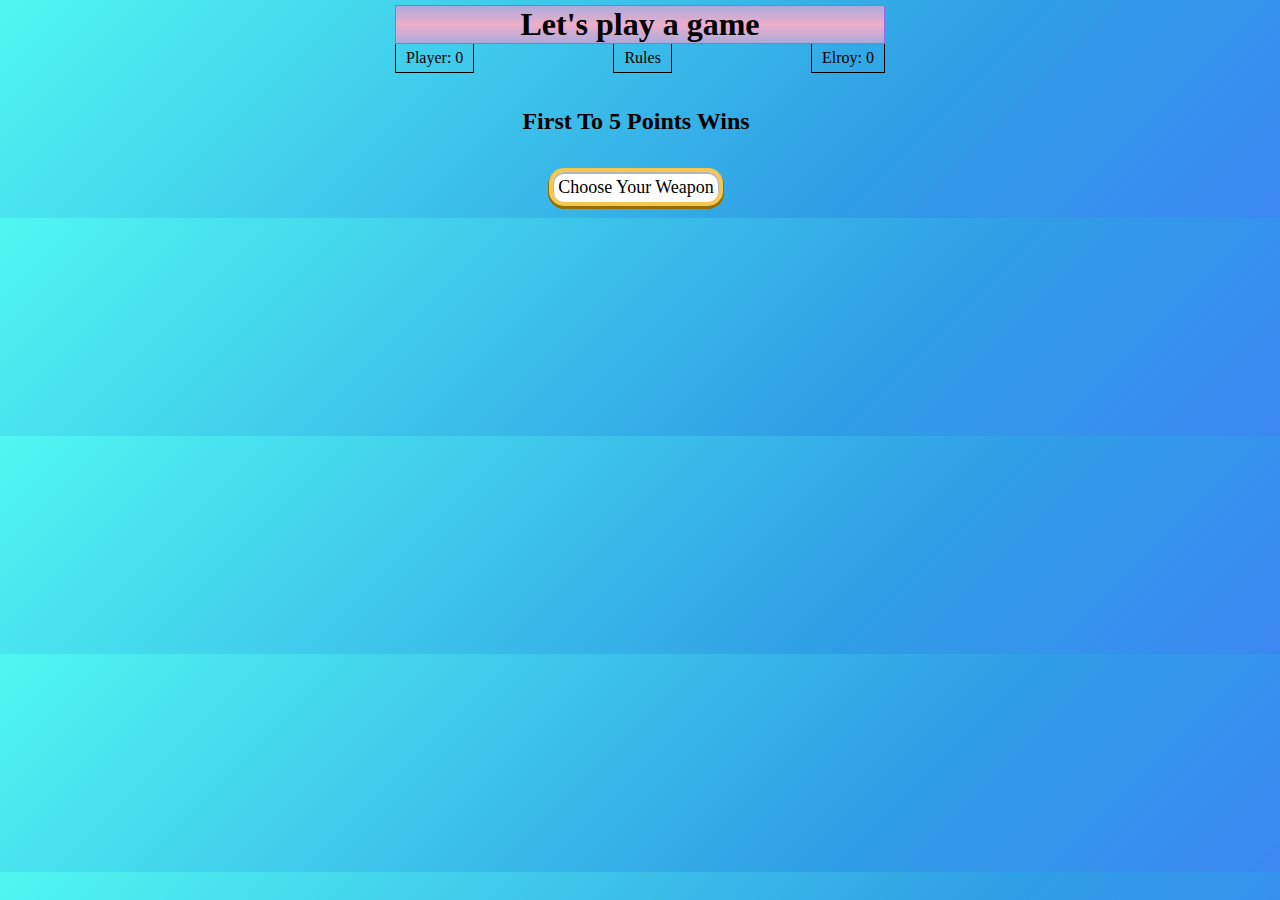
==== index.html @ a3c13e72 "Updated file structure" ====
<!DOCTYPE html>
<html lang="en">

<head>
    <meta charset="UTF-8">
    <meta http-equiv="X-UA-Compatible" content="IE=edge">
    <meta name="viewport" content="width=device-width, initial-scale=1.0">
    <link rel="stylesheet" href="normalise.css">
    <link rel="stylesheet" href="styles.css">
    <title>Rock Paper Scissors</title>
</head>

<!--
Player = user
Elroy = computer player

rock svg = https://zerowastesonoma.gov/uploads/icons/rock.svg
paper svg = https://cdnjs.cloudflare.com/ajax/libs/ionicons/4.0.0-6/svg/ios-paper-plane-outline.svg


gradient builder: https://cssgradient.io/
-->

<body>
    <header class="title-container">
        <h1 class="title">Let's play a game
        </h1>
        <div class="score-container">
            <div class="score-box player-score-box">Player:
                <span class="player-score">0</span>
            </div>
            <div class="score-box rules-box">Rules</div>
            <div class="score-box elroy-score-box">Elroy:
                <span class="elroy-score">0</span>
            </div>
        </div>
    </header>
    <div class="game-container">
        <h2>First To 5 Points Wins</h2>
        <div class="game-board play-board">
            <div class="wrapper">
                <div class="container">
                    <div>
                        <input type="radio" id="rock" class="game-icon rock-icon" name="players-choice" value="rock">
                        <label for="rock" class="rock-label">
                            <img src="images\rock.png" class="rock-image game-icon shadow">
                        </label>
                    </div>
                    <div class="icon-text">Rock</div>
                </div>
                <div class="container">
                    <div>
                        <input type="radio" id="paper" class="game-icon paper-icon" name="players-choice" value="paper">
                        <label for="paper" class="paper-label">
                            <img src="images\paper-plane-outline.png" class="paper-image game-icon shadow">
                        </label>
                    </div>
                    <div class="icon-text">Paper</div>
                </div>
                <div class="container ">
                    <div>
                        <input type="radio" id="scissors" class="game-icon scissors-icon" name="players-choice"
                            value="scissors">
                        <label for="scissors" class="scissors-label">
                            <img src="images\cut-scissor.png" class="scissors-image game-icon shadow">
                        </label>
                        <div class="icon-text">Scissors</div>
                    </div>
                </div>
            </div>
        </div>
        <div class="game-board results-board">
            <div class="game-board-tokens">
                <div class="game-icon-container rock-token">
                    <div class="rock-image game-icon">
                        <img src="images\rock.png">
                    </div>
                    <div class="game-icon-text">Rock</div>
                </div>
                <div class="game-icon-container outcome-text-token">
                    <div class="outcome-text">Beats</div>
                </div>
                <div class="game-icon-container scissors-token">
                    <div class="scissors-image game-icon shadow">
                        <img src="images\cut-scissor.png">

                    </div>
                    <div class="game-icon-text">Scissors</div>
                </div>
            </div>
        </div>
        <h2 class="result-text">You Win</h2>
        <button class="play-button">Choose Your Weapon</button>

    </div>
    <container class="game-outcome-container">

    </container>
</body>

</html>
---- normalise.css ----
/*! normalize.css v8.0.1 | MIT License | github.com/necolas/normalize.css */

/* Document
   ========================================================================== */

/**
 * 1. Correct the line height in all browsers.
 * 2. Prevent adjustments of font size after orientation changes in iOS.
 */

html {
    line-height: 1.15;
    /* 1 */
    -webkit-text-size-adjust: 100%;
    /* 2 */
}

/* Sections
     ========================================================================== */

/**
   * Remove the margin in all browsers.
   */

body {
    margin: 0;
}

/**
   * Render the `main` element consistently in IE.
   */

main {
    display: block;
}

/**
   * Correct the font size and margin on `h1` elements within `section` and
   * `article` contexts in Chrome, Firefox, and Safari.
   */

h1 {
    font-size: 2em;
    margin: 0.67em 0;
}

/* Grouping content
     ========================================================================== */

/**
   * 1. Add the correct box sizing in Firefox.
   * 2. Show the overflow in Edge and IE.
   */

hr {
    box-sizing: content-box;
    /* 1 */
    height: 0;
    /* 1 */
    overflow: visible;
    /* 2 */
}

/**
   * 1. Correct the inheritance and scaling of font size in all browsers.
   * 2. Correct the odd `em` font sizing in all browsers.
   */

pre {
    font-family: monospace, monospace;
    /* 1 */
    font-size: 1em;
    /* 2 */
}

/* Text-level semantics
     ========================================================================== */

/**
   * Remove the gray background on active links in IE 10.
   */

a {
    background-color: transparent;
}

/**
   * 1. Remove the bottom border in Chrome 57-
   * 2. Add the correct text decoration in Chrome, Edge, IE, Opera, and Safari.
   */

abbr[title] {
    border-bottom: none;
    /* 1 */
    text-decoration: underline;
    /* 2 */
    text-decoration: underline dotted;
    /* 2 */
}

/**
   * Add the correct font weight in Chrome, Edge, and Safari.
   */

b,
strong {
    font-weight: bolder;
}

/**
   * 1. Correct the inheritance and scaling of font size in all browsers.
   * 2. Correct the odd `em` font sizing in all browsers.
   */

code,
kbd,
samp {
    font-family: monospace, monospace;
    /* 1 */
    font-size: 1em;
    /* 2 */
}

/**
   * Add the correct font size in all browsers.
   */

small {
    font-size: 80%;
}

/**
   * Prevent `sub` and `sup` elements from affecting the line height in
   * all browsers.
   */

sub,
sup {
    font-size: 75%;
    line-height: 0;
    position: relative;
    vertical-align: baseline;
}

sub {
    bottom: -0.25em;
}

sup {
    top: -0.5em;
}

/* Embedded content
     ========================================================================== */

/**
   * Remove the border on images inside links in IE 10.
   */

img {
    border-style: none;
}

/* Forms
     ========================================================================== */

/**
   * 1. Change the font styles in all browsers.
   * 2. Remove the margin in Firefox and Safari.
   */

button,
input,
optgroup,
select,
textarea {
    font-family: inherit;
    /* 1 */
    font-size: 100%;
    /* 1 */
    line-height: 1.15;
    /* 1 */
    margin: 0;
    /* 2 */
}

/**
   * Show the overflow in IE.
   * 1. Show the overflow in Edge.
   */

button,
input {
    /* 1 */
    overflow: visible;
}

/**
   * Remove the inheritance of text transform in Edge, Firefox, and IE.
   * 1. Remove the inheritance of text transform in Firefox.
   */

button,
select {
    /* 1 */
    text-transform: none;
}

/**
   * Correct the inability to style clickable types in iOS and Safari.
   */

button,
[type="button"],
[type="reset"],
[type="submit"] {
    -webkit-appearance: button;
}

/**
   * Remove the inner border and padding in Firefox.
   */

button::-moz-focus-inner,
[type="button"]::-moz-focus-inner,
[type="reset"]::-moz-focus-inner,
[type="submit"]::-moz-focus-inner {
    border-style: none;
    padding: 0;
}

/**
   * Restore the focus styles unset by the previous rule.
   */

button:-moz-focusring,
[type="button"]:-moz-focusring,
[type="reset"]:-moz-focusring,
[type="submit"]:-moz-focusring {
    outline: 1px dotted ButtonText;
}

/**
   * Correct the padding in Firefox.
   */

fieldset {
    padding: 0.35em 0.75em 0.625em;
}

/**
   * 1. Correct the text wrapping in Edge and IE.
   * 2. Correct the color inheritance from `fieldset` elements in IE.
   * 3. Remove the padding so developers are not caught out when they zero out
   *    `fieldset` elements in all browsers.
   */

legend {
    box-sizing: border-box;
    /* 1 */
    color: inherit;
    /* 2 */
    display: table;
    /* 1 */
    max-width: 100%;
    /* 1 */
    padding: 0;
    /* 3 */
    white-space: normal;
    /* 1 */
}

/**
   * Add the correct vertical alignment in Chrome, Firefox, and Opera.
   */

progress {
    vertical-align: baseline;
}

/**
   * Remove the default vertical scrollbar in IE 10+.
   */

textarea {
    overflow: auto;
}

/**
   * 1. Add the correct box sizing in IE 10.
   * 2. Remove the padding in IE 10.
   */

[type="checkbox"],
[type="radio"] {
    box-sizing: border-box;
    /* 1 */
    padding: 0;
    /* 2 */
}

/**
   * Correct the cursor style of increment and decrement buttons in Chrome.
   */

[type="number"]::-webkit-inner-spin-button,
[type="number"]::-webkit-outer-spin-button {
    height: auto;
}

/**
   * 1. Correct the odd appearance in Chrome and Safari.
   * 2. Correct the outline style in Safari.
   */

[type="search"] {
    -webkit-appearance: textfield;
    /* 1 */
    outline-offset: -2px;
    /* 2 */
}

/**
   * Remove the inner padding in Chrome and Safari on macOS.
   */

[type="search"]::-webkit-search-decoration {
    -webkit-appearance: none;
}

/**
   * 1. Correct the inability to style clickable types in iOS and Safari.
   * 2. Change font properties to `inherit` in Safari.
   */

::-webkit-file-upload-button {
    -webkit-appearance: button;
    /* 1 */
    font: inherit;
    /* 2 */
}

/* Interactive
     ========================================================================== */

/*
   * Add the correct display in Edge, IE 10+, and Firefox.
   */

details {
    display: block;
}

/*
   * Add the correct display in all browsers.
   */

summary {
    display: list-item;
}

/* Misc
     ========================================================================== */

/**
   * Add the correct display in IE 10+.
   */

template {
    display: none;
}

/**
   * Add the correct display in IE 10.
   */

[hidden] {
    display: none;
}
---- styles.css ----
body {
    width: auto;
    height: 100%;
    background-size: cover;
    background-repeat: no-repeat;
    background: rgb(80, 247, 241);
    background-image: linear-gradient(135deg,
            rgba(80, 247, 241, 1) 0%,
            rgba(47, 158, 229, 1) 69%,
            rgba(49, 81, 244, 0.6671043417366946) 100%);

}

.title {
    text-align: center;
    border: 1px solid #9d67ee;
    margin: 5px;
    margin-bottom: 0;
    background: rgb(171, 170, 219);
    background: linear-gradient(0deg, rgba(171, 170, 219, 1) 0%, rgba(238, 174, 202, 1) 50%, rgba(171, 170, 219, 1) 100%);
}

.title-container {
    margin-right: 8px;
}


.score-container {
    display: flex;
    align-items: center;
    justify-content: space-between;
}

.score-box {
    border: 1px solid black;
    padding: 5px 10px;
    margin: 5px;
    margin-top: 0;
    border-top: 0;
}

.game-container {
    margin-top: 10px;
    margin-right: 8px;
    display: flex;
    flex-direction: column;
    align-items: center;

}

.game-board {
    width: 100%;
    display: flex;
    flex-direction: row;
    align-items: center;
}


.game-icon {
    height: 50px;
    width: 50px;
    padding: 5px;
    border-radius: 50%;
    margin: 10px;
    display: flex;
    align-items: center;
    justify-content: flex-end;
}

.rock-image {
    border: solid 10px #5671f5;
    background-color: #fff;
    padding: 5px;
    box-shadow: inset 0 2px 0 2px rgb(181, 180, 185), 0 3px 0 2px rgb(22, 5, 148);
}

.paper-image {
    border: solid 10px #ab56f5;
    background-color: #fff;
    padding: 5px;
    box-shadow: inset 0 2px 0 2px rgb(181, 180, 185), 0 3px 0 2px rgb(103, 5, 148);
}

.scissors-image {
    border: solid 10px #4ff6b3;
    background-color: #fff;
    padding: 5px;
    box-shadow: inset 0 2px 0 2px rgb(181, 180, 185), 0 3px 0 2px rgb(5, 148, 122);
}



.game-icon img {
    margin: auto;
    display: block;
    width: 80%;
}

.paper-image img {
    padding-right: 8px;
}

.game-icon-text,
.outcome-text {
    margin-right: 20px;
    font-size: x-large;
    font-weight: 800;
}

.outcome-text {
    width: 100%;
    text-align: center;
}


.game-icon-container {
    min-width: 200px;
    border: 1px #000 solid;
    margin: 2px 5px;
    display: flex;
    align-items: center;
    justify-content: space-between;
}

.game-board-tokens {
    width: 100%;
    display: flex;
    flex-direction: column;
}

.play-button {
    margin: 12px;
    padding: 5px;
    font-size: large;
    border-radius: 15px;
    border: solid 4px #f6c74f;
    background-color: #fff;
    box-shadow: inset 0 1px 0 1px rgb(181, 180, 185), 0 2px 0 1px rgb(148, 110, 5);
}

.results-board,
.result-text {
    display: none;
}

.outcome-text-token {
    border: 0;
}



@media (min-width: 700px) {

    .title-container {
        width: 500px;
        margin: auto;

    }

    body {
        width: 100vw;
    }

    .play-board,
    .results-board {
        flex-direction: row;
        width: 500px;
        height: 500px;
        background-image: url("images/plain-triangle.png");
        background-position: center;
        background-repeat: no-repeat;
        background-size: contain;
        position: relative;
    }

    .play-board {
        display: none;
    }

    .rock-token {
        position: absolute;
        top: 5px;
        left: 150px;
    }

    .paper-token {
        position: absolute;
        bottom: 5px;
        left: -40px;
    }

    .paper-image img {
        padding-right: 20px;
    }

    .scissors-token {
        position: absolute;
        bottom: 5px;
        right: -40px;
    }

    .game-icon-container {
        border: 0;
        min-width: 0;
        height: 150px;
    }

    .game-icon {
        width: 150px;
        height: 150px;
    }

    .game-icon-text {
        display: none;
    }
}
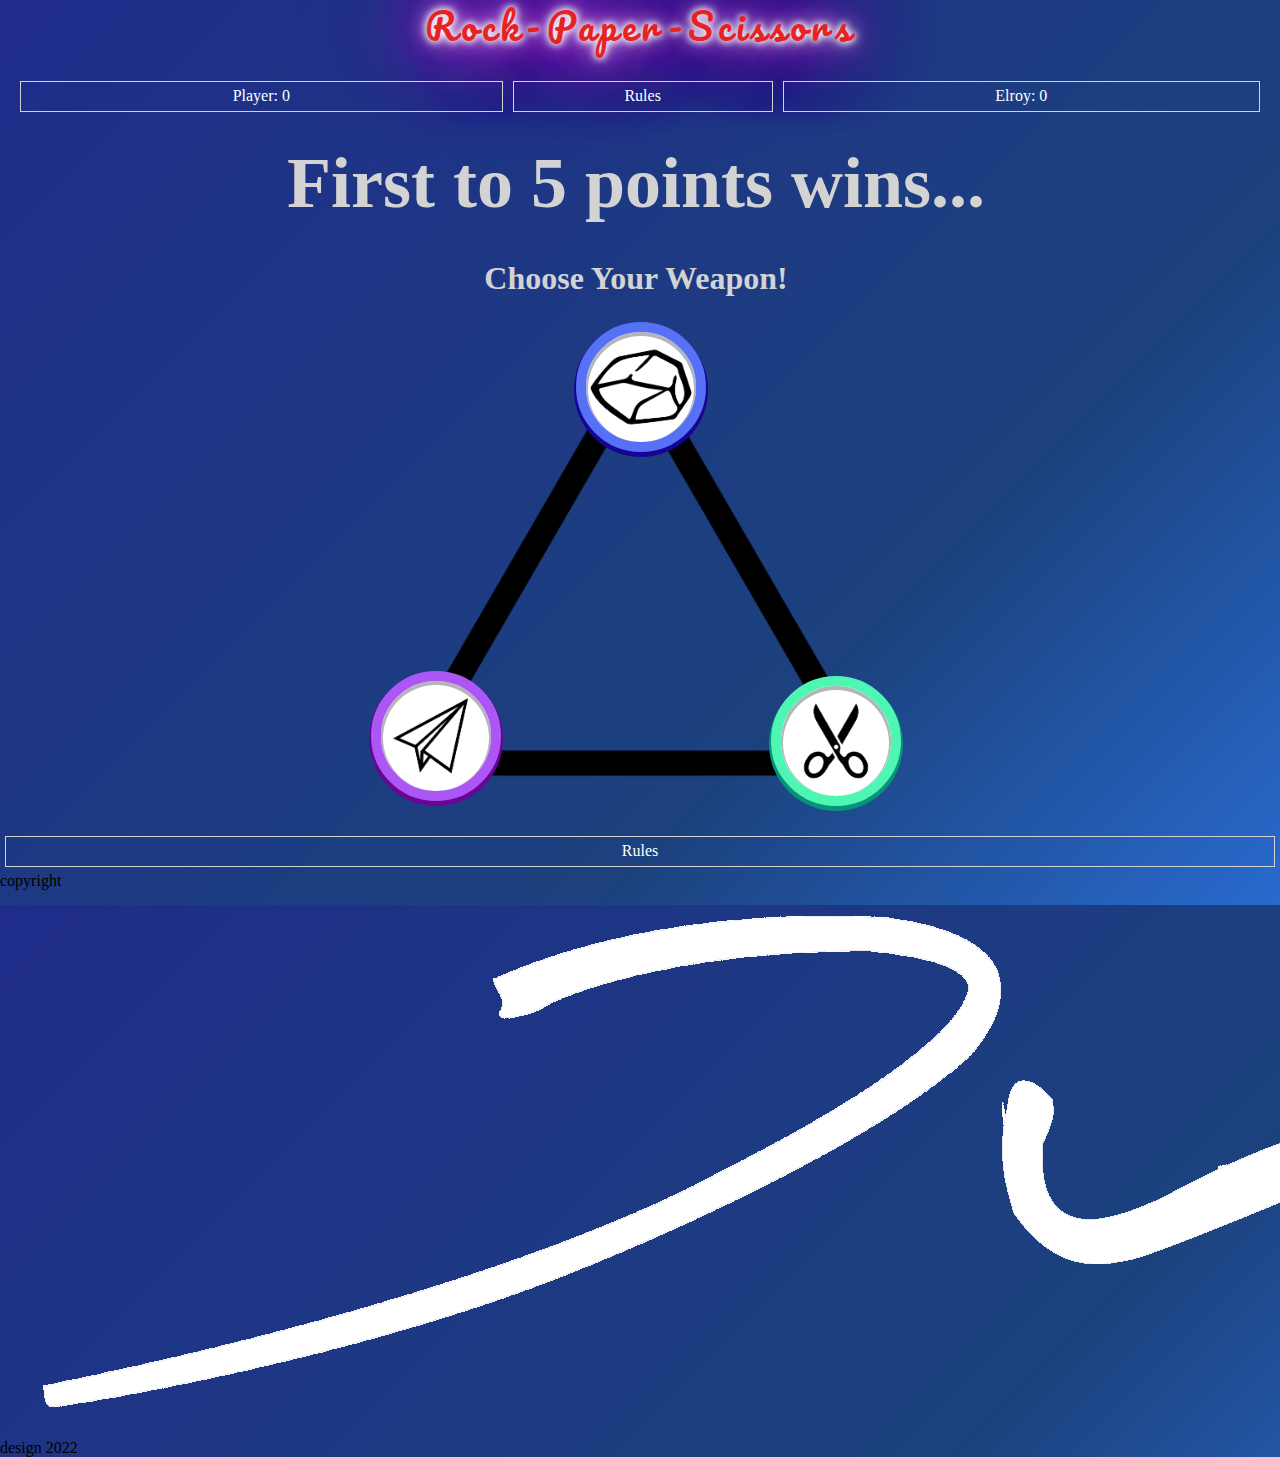
==== commit 4bb273fa: "added box backdrop" ====
--- a/index.html
+++ b/index.html
@@ -7,6 +7,23 @@
     <meta name="viewport" content="width=device-width, initial-scale=1.0">
     <link rel="stylesheet" href="normalise.css">
     <link rel="stylesheet" href="styles.css">
+    <link rel="preconnect" href="https://fonts.googleapis.com">
+    <link rel="preconnect" href="https://fonts.gstatic.com" crossorigin>
+    <link
+        href="https://fonts.googleapis.com/css2?family=Caveat:wght@400;500;600;700&family=Dancing+Script:wght@700&family=Edu+SA+Beginner:wght@600&family=Exo+2:wght@400;500;600;700;800&family=Sansita+Swashed:wght@500;600;700;800&display=swap"
+        rel="stylesheet">
+    <style>
+        @font-face {
+            font-family: "pacifico";
+            src: url('Fonts/Pacifico-Regular.ttf');
+        }
+
+        @font-face {
+            font-family: "clip";
+            src: url('Fonts/Clip.ttf');
+        }
+
+    </style>
     <title>Rock Paper Scissors</title>
 </head>
 
@@ -23,79 +40,59 @@
 
 <body>
     <header class="title-container">
-        <h1 class="title">Let's play a game
+        <h1 class="title neon-text">Rock-Paper-Scissors
         </h1>
         <div class="score-container">
             <div class="score-box player-score-box">Player:
                 <span class="player-score">0</span>
             </div>
-            <div class="score-box rules-box">Rules</div>
+            <div class="score-box rules-box rules-box-top">Rules</div>
             <div class="score-box elroy-score-box">Elroy:
                 <span class="elroy-score">0</span>
             </div>
         </div>
     </header>
     <div class="game-container">
-        <h2>First To 5 Points Wins</h2>
-        <div class="game-board play-board">
-            <div class="wrapper">
-                <div class="container">
-                    <div>
-                        <input type="radio" id="rock" class="game-icon rock-icon" name="players-choice" value="rock">
-                        <label for="rock" class="rock-label">
-                            <img src="images\rock.png" class="rock-image game-icon shadow">
-                        </label>
-                    </div>
-                    <div class="icon-text">Rock</div>
-                </div>
-                <div class="container">
-                    <div>
-                        <input type="radio" id="paper" class="game-icon paper-icon" name="players-choice" value="paper">
-                        <label for="paper" class="paper-label">
-                            <img src="images\paper-plane-outline.png" class="paper-image game-icon shadow">
-                        </label>
-                    </div>
-                    <div class="icon-text">Paper</div>
-                </div>
-                <div class="container ">
-                    <div>
-                        <input type="radio" id="scissors" class="game-icon scissors-icon" name="players-choice"
-                            value="scissors">
-                        <label for="scissors" class="scissors-label">
-                            <img src="images\cut-scissor.png" class="scissors-image game-icon shadow">
-                        </label>
-                        <div class="icon-text">Scissors</div>
-                    </div>
-                </div>
+        <h2>First to 5 points wins...</h2>
+        <container class="game-play-container">
+            <div class="play-text">Choose Your Weapon!</div>
+            <div class="play-token-container">
+                <div class="game-token game-play-token game-play-token-rock rock-token" id="rock"></div>
+                <div class="game-token game-play-token game-play-token-paper paper-token" id="paper"></div>
+                <div class="game-token game-play-token game-play-token-scissors scissors-token" id="scissors"></div>
             </div>
-        </div>
-        <div class="game-board results-board">
-            <div class="game-board-tokens">
-                <div class="game-icon-container rock-token">
-                    <div class="rock-image game-icon">
-                        <img src="images\rock.png">
-                    </div>
-                    <div class="game-icon-text">Rock</div>
-                </div>
-                <div class="game-icon-container outcome-text-token">
-                    <div class="outcome-text">Beats</div>
-                </div>
-                <div class="game-icon-container scissors-token">
-                    <div class="scissors-image game-icon shadow">
-                        <img src="images\cut-scissor.png">
-
-                    </div>
-                    <div class="game-icon-text">Scissors</div>
-                </div>
-            </div>
-        </div>
-        <h2 class="result-text">You Win</h2>
-        <button class="play-button">Choose Your Weapon</button>
+    </div>
+    </container>
 
     </div>
     <container class="game-outcome-container">
-
+        <div class="result-text"></div>
+        <div class="result-token-container">
+            <div class="player-choice-container choice-container">
+                <div class="player-choice-text">You picked <span class="players-selection-text"></span></div>
+                <!-- <div class="player-choice-icon"> -->
+                <div class="game-token player-choice-token" id="player"></div>
+                <!-- </div> -->
+            </div>
+            <div class="elroy-choice-container choice-container">
+                <div class="elroy-choice-text">Elroy picked <span class="elroys-selection-text"></span></div>
+                <!-- <div class="elroy-choice-icon"> -->
+                <div class="game-token elroy-choice-token" id="elroy"></div>
+                <!-- </div> -->
+            </div>
+        </div>
+        <button class="result-button">Next Round</button>
+        </div>
     </container>
+    <div class="score-box rules-box rules-box-top">Rules</div>
+    <footer>
+        <div class="copyright">copyright <span>
+                <img class="logo" src="images/DW-Logo.png" alt="DW-Logo">
+            </span>
+            design 2022
+        </div>
+    </footer>
 </body>
+<script src="app.js"></script>
 
 </html>
--- a/styles.css
+++ b/styles.css
@@ -1,42 +1,101 @@
+/* font-family: 'Caveat', cursive;
+font-family: 'Dancing Script', cursive;
+font-family: 'Edu SA Beginner', cursive;
+font-family: 'Exo 2', sans-serif;
+font-family: 'Sansita Swashed', cursive; */
+
+
 body {
     width: auto;
-    height: 100%;
+    height: 100vh;
     background-size: cover;
     background-repeat: no-repeat;
-    background: rgb(80, 247, 241);
+    background: rgb(80, 225, 247);
+    /* background-image: linear-gradient(135deg,
+            rgb(31, 138, 135) 0%,
+            rgb(19, 91, 136) 69%,
+            rgba(20, 47, 186, 0.667) 100%); */
     background-image: linear-gradient(135deg,
-            rgba(80, 247, 241, 1) 0%,
-            rgba(47, 158, 229, 1) 69%,
-            rgba(49, 81, 244, 0.6671043417366946) 100%);
-
+            rgb(31, 44, 138) 0%,
+            rgb(28, 66, 126) 69%,
+            rgba(20, 47, 186, 0.667) 100%);
 }
 
 .title {
     text-align: center;
-    border: 1px solid #9d67ee;
+    /* border: 2px solid #68676a; */
     margin: 5px;
+    color: white;
     margin-bottom: 0;
-    background: rgb(171, 170, 219);
-    background: linear-gradient(0deg, rgba(171, 170, 219, 1) 0%, rgba(238, 174, 202, 1) 50%, rgba(171, 170, 219, 1) 100%);
-}
-
-.title-container {
-    margin-right: 8px;
+}
+
+h1 {
+    font-family: "pacifico";
+    font-size: 36px;
+    font-weight: 10;
+    letter-spacing: 5px;
+}
+
+h2 {
+    color: lightgrey;
+}
+
+
+.neon-text {
+    color: rgb(229, 35, 35);
+    text-shadow:
+        0 0 7px #fff,
+        0 0 10px #fff,
+        0 0 21px #fff,
+        0 0 42px rgb(255, 0, 234),
+        0 0 82px rgb(255, 0, 234),
+        0 0 92px rgb(255, 0, 234),
+        0 0 102px rgb(255, 0, 234),
+        0 0 151px rgb(255, 0, 234);
 }
 
 
 .score-container {
     display: flex;
-    align-items: center;
+    flex-direction: row;
+    align-items: stretch;
     justify-content: space-between;
-}
+    margin-top: 25px;
+
+}
+
 
 .score-box {
-    border: 1px solid black;
+    color: white;
+    /* border: 1px solid #68676a; */
     padding: 5px 10px;
     margin: 5px;
     margin-top: 0;
     border-top: 0;
+    flex-grow: 1;
+    text-align: center;
+}
+
+.player-score-box,
+.elroy-score-box {
+    flex-grow: 2;
+
+}
+
+.score-box {
+    border: 1px solid lightgrey;
+}
+
+.player-score-box {
+    margin-left: 20px;
+}
+
+.elroy-score-box {
+    margin-right: 20px;
+}
+
+.rules-box {
+    display: none;
 }
 
 .game-container {
@@ -45,172 +104,289 @@
     display: flex;
     flex-direction: column;
     align-items: center;
-
-}
-
-.game-board {
-    width: 100%;
+}
+
+h2 {
+    font-size: 38px;
+    margin: 15px;
+}
+
+.game-play-container {
+    border: 2px solid lightgrey;
+    padding: 10px;
+    position: relative;
+    display: flex;
+    flex-direction: column;
+    justify-content: center;
+    align-content: center;
+    padding: 25px;
+}
+
+
+.play-token-container {
+
+    padding: 10px;
+    margin: 5px;
+    display: flex;
+    flex-direction: column;
+    align-content: center;
+    justify-content: space-around;
+    align-items: center;
+}
+
+
+
+
+.choice-container {
+    display: flex;
+    height: 150px;
+    flex-direction: column;
+    align-items: center;
+    justify-content: space-between;
+}
+
+.result-container {
+    display: flex;
+    height: 210px;
+    flex-direction: column;
+    align-items: center;
+    justify-content: space-between;
+}
+
+.game-token {
+    height: 75px;
+    width: 75px;
+    color: rgb(107, 29, 29);
+    box-shadow: 0 0 25px rgba(17, 1, 68, 0.08);
+    border-radius: 50%;
+    position: relative;
+    cursor: pointer;
     display: flex;
     flex-direction: row;
-    align-items: center;
-}
-
-
-.game-icon {
-    height: 50px;
-    width: 50px;
-    padding: 5px;
-    border-radius: 50%;
-    margin: 10px;
-    display: flex;
-    align-items: center;
-    justify-content: flex-end;
-}
-
-.rock-image {
+    justify-content: space-between;
+    align-items: center;
+}
+
+.game-play-token-paper {
+    margin: 20px;
+}
+
+
+.rock-token {
     border: solid 10px #5671f5;
     background-color: #fff;
+    background-image: url("images/rock.png");
+    background-position: center;
+    background-repeat: no-repeat;
+    background-size: cover;
     padding: 5px;
     box-shadow: inset 0 2px 0 2px rgb(181, 180, 185), 0 3px 0 2px rgb(22, 5, 148);
 }
 
-.paper-image {
+.paper-token {
     border: solid 10px #ab56f5;
     background-color: #fff;
+    background-image: url("images/paper.png");
+    background-position: center;
+    background-repeat: no-repeat;
+    background-size: cover;
     padding: 5px;
     box-shadow: inset 0 2px 0 2px rgb(181, 180, 185), 0 3px 0 2px rgb(103, 5, 148);
 }
 
-.scissors-image {
+.scissors-token {
     border: solid 10px #4ff6b3;
     background-color: #fff;
+    background-image: url("images/scissors.png");
+    background-position: center;
+    background-repeat: no-repeat;
+    background-size: cover;
     padding: 5px;
     box-shadow: inset 0 2px 0 2px rgb(181, 180, 185), 0 3px 0 2px rgb(5, 148, 122);
 }
 
 
-
-.game-icon img {
-    margin: auto;
-    display: block;
-    width: 80%;
-}
-
-.paper-image img {
-    padding-right: 8px;
-}
-
-.game-icon-text,
-.outcome-text {
-    margin-right: 20px;
-    font-size: x-large;
+.game-outcome-container {
+    border: 2px solid lightgrey;
+    padding: 10px;
+    margin: 50px 5px;
+    display: none;
+    flex-direction: column;
+    align-content: center;
+    justify-content: space-around;
+    align-items: center;
+    background: #060c21;
+    position: relative;
+}
+
+
+.game-outcome-container::before {
+    content: "";
+    position: absolute;
+    top: -2px;
+    bottom: -2px;
+    left: -2px;
+    right: -2px;
+    background: #ffffff;
+    z-index: -1;
+}
+
+
+.game-outcome-container::after {
+    content: "";
+    position: absolute;
+    top: -2px;
+    bottom: -2px;
+    left: -2px;
+    right: -2px;
+    background: #ffffff;
+    z-index: -1;
+    filter: blur(40px);
+}
+
+.game-outcome-container::before,
+.game-outcome-container::after {
+    background: linear-gradient(235deg, #ff00f2, #be152f, #07d400);
+}
+
+
+.result-token-container {
+    display: flex;
+    margin: 15px;
+    width: 100%;
+    flex-direction: row;
+    justify-content: space-around;
+    align-items: center;
+}
+
+
+.result-text,
+.play-text {
+    font-size: 32px;
     font-weight: 800;
-}
-
-.outcome-text {
-    width: 100%;
-    text-align: center;
-}
-
-
-.game-icon-container {
-    min-width: 200px;
-    border: 1px #000 solid;
-    margin: 2px 5px;
-    display: flex;
-    align-items: center;
-    justify-content: space-between;
-}
-
-.game-board-tokens {
-    width: 100%;
-    display: flex;
-    flex-direction: column;
-}
-
-.play-button {
-    margin: 12px;
-    padding: 5px;
-    font-size: large;
-    border-radius: 15px;
-    border: solid 4px #f6c74f;
-    background-color: #fff;
-    box-shadow: inset 0 1px 0 1px rgb(181, 180, 185), 0 2px 0 1px rgb(148, 110, 5);
-}
-
-.results-board,
-.result-text {
-    display: none;
-}
-
-.outcome-text-token {
-    border: 0;
-}
-
-
-
-@media (min-width: 700px) {
-
-    .title-container {
-        width: 500px;
-        margin: auto;
-
-    }
-
-    body {
-        width: 100vw;
-    }
-
-    .play-board,
-    .results-board {
-        flex-direction: row;
-        width: 500px;
+    color: lightgrey;
+}
+
+.player-choice-text,
+.elroy-choice-text {
+    color: lightgrey;
+}
+
+@media (max-width: 400px) {
+    h2 {
+        font-size: 32px;
+    }
+
+    .play-text {
+        font-size: 28px;
+    }
+}
+
+@media (min-width: 768px) {
+
+    h2 {
+        font-size: 72px;
+    }
+
+    .rules-box {
+        display: block;
+    }
+
+    .score-container {
+        margin-top: 35px;
+    }
+
+    .game-play-container {
+        border: 0;
+        padding: 0;
+    }
+
+    .play-text {
+        text-align: center;
+        margin: 20px 0;
+    }
+
+    .play-token-container {
+        position: relative;
+        background-image: url("images/plain-triangle.png");
+        background-size: cover;
+        width: 600px;
         height: 500px;
-        background-image: url("images/plain-triangle.png");
         background-position: center;
         background-repeat: no-repeat;
-        background-size: contain;
-        position: relative;
-    }
-
-    .play-board {
-        display: none;
-    }
-
-    .rock-token {
+        background-size: 500px;
+        padding: 5px;
+    }
+
+    .game-play-token {
         position: absolute;
-        top: 5px;
-        left: 150px;
-    }
-
-    .paper-token {
-        position: absolute;
-        bottom: 5px;
-        left: -40px;
-    }
-
-    .paper-image img {
-        padding-right: 20px;
-    }
-
-    .scissors-token {
-        position: absolute;
-        bottom: 5px;
-        right: -40px;
-    }
-
-    .game-icon-container {
-        border: 0;
-        min-width: 0;
-        height: 150px;
-    }
-
-    .game-icon {
-        width: 150px;
-        height: 150px;
-    }
-
-    .game-icon-text {
-        display: none;
-    }
+        width: 100px;
+        height: 100px;
+    }
+
+    .game-play-token-rock {
+        top: 1px;
+        left: 50%;
+        transform: translateX(-60px);
+    }
+
+    .game-play-token-paper {
+        left: 20px;
+        bottom: 10px;
+    }
+
+    .game-play-token-scissors {
+        right: 40px;
+        bottom: 25px;
+    }
+
+    .game-outcome-container {
+        max-width: 650px;
+        margin: 50px auto;
+    }
+
+}
+
+.hide {
+    display: none;
+}
+
+.show-flex {
+    display: flex;
+}
+
+.result-button {
+    -webkit-touch-callout: none;
+    -webkit-user-select: none;
+    -khtml-user-select: none;
+    -moz-user-select: none;
+    -ms-user-select: none;
+    user-select: none;
+    -webkit-tap-highlight-color: transparent;
+}
+
+button {
+    width: 150px;
+    height: 50px;
+    cursor: pointer;
+    font-size: 20px;
+    font-weight: bold;
+    margin-bottom: 5px;
+    color: white;
+    background: black;
+    border: 2px solid lightgrey;
+    box-shadow: 5px 5px 0 rgb(255, 0, 234),
+        -5px -5px 0 rgb(255, 0, 234),
+        -5px 5px 0 rgb(255, 0, 234),
+        5px -5px 0 rgb(255, 0, 234);
+    transition: 500ms ease-in-out;
+}
+
+button:hover {
+    border: 2px solid rgb(255, 0, 234);
+    box-shadow: 20px 5px 0 rgb(255, 0, 234), -20px -5px 0 rgb(255, 0, 234);
+}
+
+button:focus {
+    outline: none;
 }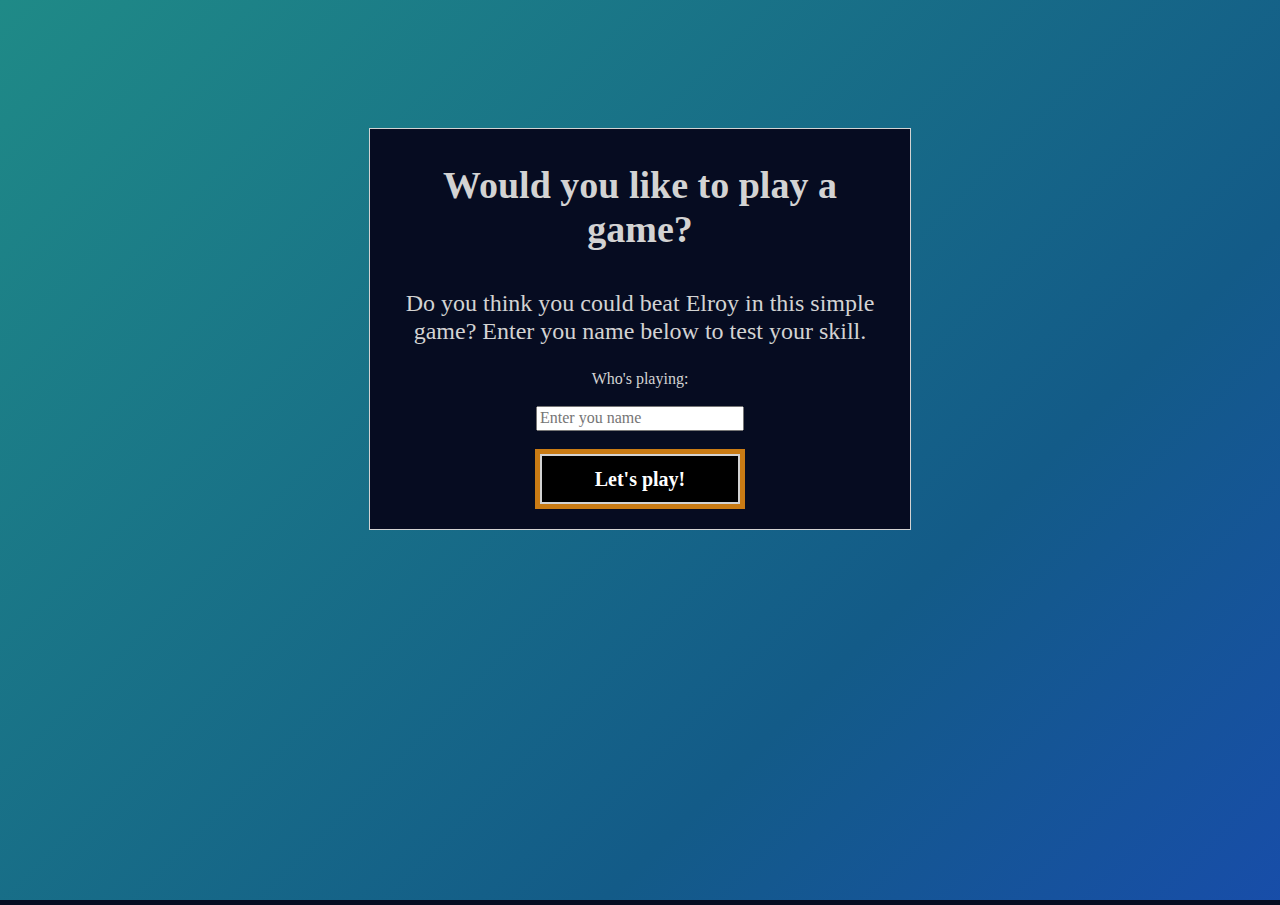
==== commit 48458fb6: "added a name input form, rules modal and some styling changes" ====
--- a/index.html
+++ b/index.html
@@ -43,7 +43,8 @@
         <h1 class="title neon-text">Rock-Paper-Scissors
         </h1>
         <div class="score-container">
-            <div class="score-box player-score-box">Player:
+            <div class="score-box player-score-box">
+                <span class="player-name"> Player</span>:
                 <span class="player-score">0</span>
             </div>
             <div class="score-box rules-box rules-box-top">Rules</div>
@@ -52,8 +53,10 @@
             </div>
         </div>
     </header>
+
+
     <div class="game-container">
-        <h2>First to 5 points wins...</h2>
+        <!-- <h2>First to 5 points wins...</h2> -->
         <container class="game-play-container">
             <div class="play-text">Choose Your Weapon!</div>
             <div class="play-token-container">
@@ -81,15 +84,52 @@
                 <!-- </div> -->
             </div>
         </div>
-        <button class="result-button">Next Round</button>
+        <div class="button-container">
+            <button class="button result-button">Next Round</button>
+            <button class="button change-player-name-button">New Player</button>
         </div>
     </container>
-    <div class="score-box rules-box rules-box-top">Rules</div>
+    <div class="score-box rules-box rules-box-bottom">Rules</div>
+
+
+    <div class="form-background">
+        <div class="form-container">
+            <h2 class="form-heading">Would you like to play a game?</h2>
+            <p class="intro-text"> Do you think you could beat Elroy in this simple game?
+                Enter you name below to test your skill.
+            </p>
+            <form class="name-form">
+                <label for="player-name">Who's playing:</label><br>
+                <span class="name-error">Please enter a valid name:</span>
+                <input type="text" id="fname" name="player-name" placeholder="Enter you name"><br>
+                <input type="submit" class="submit button letsPlayButton" value="Let's play!">
+            </form>
+        </div>
+    </div>
+
+    <div class="rules">
+        <div class="rules-content">
+            <span class="close">&times;</span>
+            <h3>Rock Paper Scissors Rules</h3>
+            <p>To beat against Elroy, you will need to earn five points before he manages to. The outcome of each round
+                is determines by 3 simple rules:
+            <ul>
+                <li>Rock wins against Scissors</li>
+                <li>Scissors wins against Paper</li>
+                <li>Paper wins against Rock</li>
+            </ul>
+            Good luck and have fun!
+            </p>
+        </div>
+    </div>
+
+
+
     <footer>
-        <div class="copyright">copyright <span>
+        <div class="copyright"> &#169 <span>
                 <img class="logo" src="images/DW-Logo.png" alt="DW-Logo">
             </span>
-            design 2022
+            Design 2022
         </div>
     </footer>
 </body>
--- a/styles.css
+++ b/styles.css
@@ -7,23 +7,15 @@
 
 body {
     width: auto;
-    height: 100vh;
+    min-height: 100vh;
     background-size: cover;
     background-repeat: no-repeat;
-    background: rgb(80, 225, 247);
-    /* background-image: linear-gradient(135deg,
-            rgb(31, 138, 135) 0%,
-            rgb(19, 91, 136) 69%,
-            rgba(20, 47, 186, 0.667) 100%); */
-    background-image: linear-gradient(135deg,
-            rgb(31, 44, 138) 0%,
-            rgb(28, 66, 126) 69%,
-            rgba(20, 47, 186, 0.667) 100%);
+    background: #060c21;
+    overflow-y: hidden;
 }
 
 .title {
     text-align: center;
-    /* border: 2px solid #68676a; */
     margin: 5px;
     color: white;
     margin-bottom: 0;
@@ -42,16 +34,16 @@
 
 
 .neon-text {
-    color: rgb(229, 35, 35);
+    color: rgb(240, 155, 44);
     text-shadow:
         0 0 7px #fff,
         0 0 10px #fff,
         0 0 21px #fff,
-        0 0 42px rgb(255, 0, 234),
-        0 0 82px rgb(255, 0, 234),
-        0 0 92px rgb(255, 0, 234),
-        0 0 102px rgb(255, 0, 234),
-        0 0 151px rgb(255, 0, 234);
+        0 0 42px rgb(240, 155, 44),
+        0 0 82px rgb(240, 155, 44),
+        0 0 92px rgb(240, 155, 44),
+        0 0 100px rgb(240, 155, 44),
+        0 0 150px rgb(240, 155, 44);
 }
 
 
@@ -67,7 +59,6 @@
 
 .score-box {
     color: white;
-    /* border: 1px solid #68676a; */
     padding: 5px 10px;
     margin: 5px;
     margin-top: 0;
@@ -79,7 +70,6 @@
 .player-score-box,
 .elroy-score-box {
     flex-grow: 2;
-
 }
 
 .score-box {
@@ -124,7 +114,6 @@
 
 
 .play-token-container {
-
     padding: 10px;
     margin: 5px;
     display: flex;
@@ -172,14 +161,19 @@
 }
 
 
+.rock-token,
+.paper-token,
+.scissors-token {
+    background-position: center;
+    background-repeat: no-repeat;
+    background-size: cover;
+    padding: 5px;
+}
+
 .rock-token {
     border: solid 10px #5671f5;
     background-color: #fff;
     background-image: url("images/rock.png");
-    background-position: center;
-    background-repeat: no-repeat;
-    background-size: cover;
-    padding: 5px;
     box-shadow: inset 0 2px 0 2px rgb(181, 180, 185), 0 3px 0 2px rgb(22, 5, 148);
 }
 
@@ -187,10 +181,6 @@
     border: solid 10px #ab56f5;
     background-color: #fff;
     background-image: url("images/paper.png");
-    background-position: center;
-    background-repeat: no-repeat;
-    background-size: cover;
-    padding: 5px;
     box-shadow: inset 0 2px 0 2px rgb(181, 180, 185), 0 3px 0 2px rgb(103, 5, 148);
 }
 
@@ -198,10 +188,6 @@
     border: solid 10px #4ff6b3;
     background-color: #fff;
     background-image: url("images/scissors.png");
-    background-position: center;
-    background-repeat: no-repeat;
-    background-size: cover;
-    padding: 5px;
     box-shadow: inset 0 2px 0 2px rgb(181, 180, 185), 0 3px 0 2px rgb(5, 148, 122);
 }
 
@@ -246,7 +232,7 @@
 
 .game-outcome-container::before,
 .game-outcome-container::after {
-    background: linear-gradient(235deg, #ff00f2, #be152f, #07d400);
+    background: linear-gradient(235deg, #ff00f2, #d42323, #07d400);
 }
 
 
@@ -272,6 +258,174 @@
     color: lightgrey;
 }
 
+.rules-box-bottom {
+    display: block;
+    width: 100px;
+    margin-top: 30px;
+    margin-left: auto;
+    margin-right: auto;
+}
+
+.rules-box-bottom,
+.rules-box-top {
+    cursor: pointer;
+}
+
+footer {
+    height: 15px;
+    border-top: 1px solid lightgrey;
+    color: lightgrey;
+    text-align: center;
+    position: absolute;
+    bottom: 0;
+    width: 100%;
+    padding: 5px 0;
+    margin-bottom: 5px;
+
+}
+
+.logo {
+    height: 10px;
+}
+
+.rules,
+.form-background {
+    display: none;
+    position: fixed;
+    color: lightgray;
+    z-index: 1000;
+    left: 0;
+    top: 0;
+    width: 100%;
+    height: 100%;
+    background-color: rgb(0, 0, 0);
+    background-color: rgba(0, 0, 0, 0.7);
+}
+
+.form-background {
+    display: block;
+    background: rgb(31, 138, 135);
+    background-image: linear-gradient(135deg,
+            rgb(31, 138, 135) 0%,
+            rgb(19, 91, 136) 69%,
+            rgba(20, 47, 186, 0.667) 100%);
+}
+
+.rules-show {
+    display: block;
+}
+
+.rules-content,
+.form-container {
+    background-color: #060c21;
+    margin: 20% auto;
+    padding: 20px;
+    border: 1px solid lightgray;
+    width: 70%;
+    max-width: 500px;
+}
+
+.form-container {
+    display: flex;
+    flex-direction: column;
+    align-items: center;
+    text-align: center;
+}
+
+.name-form {
+    display: flex;
+    flex-direction: column;
+    align-items: center;
+}
+
+.form-heading {
+    font-size: 38px;
+}
+
+.intro-text {
+    font-size: 24px;
+}
+
+.name-error {
+    display: none;
+    color: red;
+    margin: 5px 0;
+}
+
+
+.close {
+    color: lightgray;
+    float: right;
+    font-size: 28px;
+    font-weight: bold;
+    width: 32px;
+    text-align: center;
+}
+
+.close:hover,
+.close:focus {
+    color: #060c21;
+    background-color: lightgray;
+    text-decoration: none;
+    cursor: pointer;
+}
+
+.change-player-name-button {
+    display: none;
+}
+
+
+
+.button-container {
+    display: flex;
+    flex-direction: column;
+    align-content: center;
+    justify-content: center;
+    align-items: center;
+    margin-top: 15px;
+    padding: 5px;
+}
+
+
+
+.result-button {
+    -webkit-touch-callout: none;
+    -webkit-user-select: none;
+    -khtml-user-select: none;
+    -moz-user-select: none;
+    -ms-user-select: none;
+    user-select: none;
+    -webkit-tap-highlight-color: transparent;
+}
+
+.button {
+    width: 200px;
+    height: 50px;
+    cursor: pointer;
+    font-size: 20px;
+    font-weight: bold;
+    margin: 10px 0;
+    color: white;
+    background: black;
+    border: 2px solid lightgrey;
+    box-shadow: 5px 5px 0 rgb(201, 123, 20),
+        -5px -5px 0 rgb(201, 123, 20),
+        -5px 5px 0 rgb(201, 123, 20),
+        5px -5px 0 rgb(201, 123, 20);
+    transition: 500ms ease-in-out;
+}
+
+.button:hover {
+    border: 2px solid rgb(201, 123, 20);
+    box-shadow: 20px 5px 0 rgb(201, 123, 20), -20px -5px 0 rgb(201, 123, 20);
+}
+
+.button:focus {
+    outline: none;
+}
+
+
+
 @media (max-width: 400px) {
     h2 {
         font-size: 32px;
@@ -280,9 +434,57 @@
     .play-text {
         font-size: 28px;
     }
-}
+
+    .intro-text {
+        font-size: 20px;
+    }
+}
+
+@media (max-width: 560px) {
+
+    .intro-text {
+        font-size: 20px;
+    }
+
+
+}
+
+@media (min-width: 576px) {
+
+    .button-container {
+        flex-direction: row;
+        align-content: center;
+        justify-content: center;
+        align-items: center;
+        margin-top: 15px;
+        padding: 5px;
+    }
+
+    .button {
+        width: 200px;
+        height: 50px;
+        cursor: pointer;
+        font-size: 20px;
+        font-weight: bold;
+        margin: 5px 25px;
+    }
+
+    h1 {
+        font-size: 50px;
+    }
+
+}
+
 
 @media (min-width: 768px) {
+
+    .form-container {
+        margin: 10% auto;
+    }
+
+    h1 {
+        font-size: 70px;
+    }
 
     h2 {
         font-size: 72px;
@@ -345,7 +547,31 @@
         margin: 50px auto;
     }
 
-}
+    .rules-box-bottom {
+        display: none;
+    }
+
+}
+
+
+
+
+
+
+
+
+
+
+
+
+
+
+
+
+
+
+
+
 
 .hide {
     display: none;
@@ -355,38 +581,6 @@
     display: flex;
 }
 
-.result-button {
-    -webkit-touch-callout: none;
-    -webkit-user-select: none;
-    -khtml-user-select: none;
-    -moz-user-select: none;
-    -ms-user-select: none;
-    user-select: none;
-    -webkit-tap-highlight-color: transparent;
-}
-
-button {
-    width: 150px;
-    height: 50px;
-    cursor: pointer;
-    font-size: 20px;
-    font-weight: bold;
-    margin-bottom: 5px;
-    color: white;
-    background: black;
-    border: 2px solid lightgrey;
-    box-shadow: 5px 5px 0 rgb(255, 0, 234),
-        -5px -5px 0 rgb(255, 0, 234),
-        -5px 5px 0 rgb(255, 0, 234),
-        5px -5px 0 rgb(255, 0, 234);
-    transition: 500ms ease-in-out;
-}
-
-button:hover {
-    border: 2px solid rgb(255, 0, 234);
-    box-shadow: 20px 5px 0 rgb(255, 0, 234), -20px -5px 0 rgb(255, 0, 234);
-}
-
-button:focus {
-    outline: none;
+.show-block {
+    display: block;
 }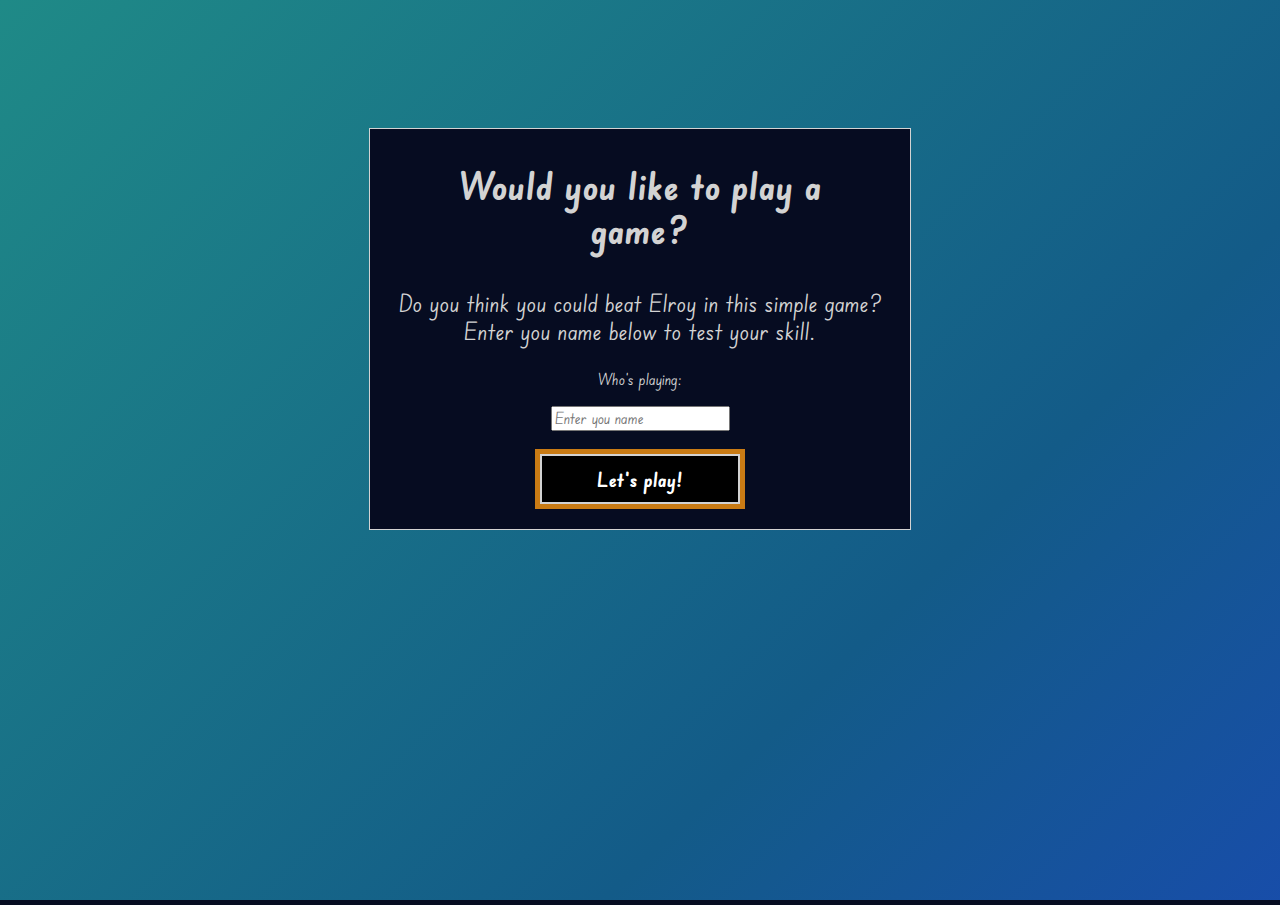
==== commit 1bb47be3: "font sizing and spacing fixed" ====
--- a/index.html
+++ b/index.html
@@ -9,18 +9,15 @@
     <link rel="stylesheet" href="styles.css">
     <link rel="preconnect" href="https://fonts.googleapis.com">
     <link rel="preconnect" href="https://fonts.gstatic.com" crossorigin>
-    <link
-        href="https://fonts.googleapis.com/css2?family=Caveat:wght@400;500;600;700&family=Dancing+Script:wght@700&family=Edu+SA+Beginner:wght@600&family=Exo+2:wght@400;500;600;700;800&family=Sansita+Swashed:wght@500;600;700;800&display=swap"
-        rel="stylesheet">
+    <link rel="preconnect" href="https://fonts.googleapis.com">
+    <link rel="preconnect" href="https://fonts.gstatic.com" crossorigin>
+    <link rel="preconnect" href="https://fonts.googleapis.com">
+    <link rel="preconnect" href="https://fonts.gstatic.com" crossorigin>
+    <link href="https://fonts.googleapis.com/css2?family=Edu+SA+Beginner:wght@600&display=swap" rel="stylesheet">
     <style>
         @font-face {
             font-family: "pacifico";
             src: url('Fonts/Pacifico-Regular.ttf');
-        }
-
-        @font-face {
-            font-family: "clip";
-            src: url('Fonts/Clip.ttf');
         }
 
     </style>
--- a/styles.css
+++ b/styles.css
@@ -12,6 +12,7 @@
     background-repeat: no-repeat;
     background: #060c21;
     overflow-y: hidden;
+    font-family: 'Edu SA Beginner', cursive;
 }
 
 .title {
@@ -65,6 +66,7 @@
     border-top: 0;
     flex-grow: 1;
     text-align: center;
+    font-size: 22px;
 }
 
 .player-score-box,
@@ -239,6 +241,7 @@
 .result-token-container {
     display: flex;
     margin: 15px;
+    margin-top: 30px;
     width: 100%;
     flex-direction: row;
     justify-content: space-around;
@@ -249,6 +252,7 @@
 .result-text,
 .play-text {
     font-size: 32px;
+    text-align: center;
     font-weight: 800;
     color: lightgrey;
 }
@@ -256,6 +260,7 @@
 .player-choice-text,
 .elroy-choice-text {
     color: lightgrey;
+    font-size: 20px;
 }
 
 .rules-box-bottom {
@@ -466,7 +471,7 @@
         cursor: pointer;
         font-size: 20px;
         font-weight: bold;
-        margin: 5px 25px;
+        margin: 5px 35px;
     }
 
     h1 {
@@ -551,6 +556,11 @@
         display: none;
     }
 
+    .player-choice-text,
+    .elroy-choice-text {
+        font-size: 24px;
+    }
+
 }
 
 
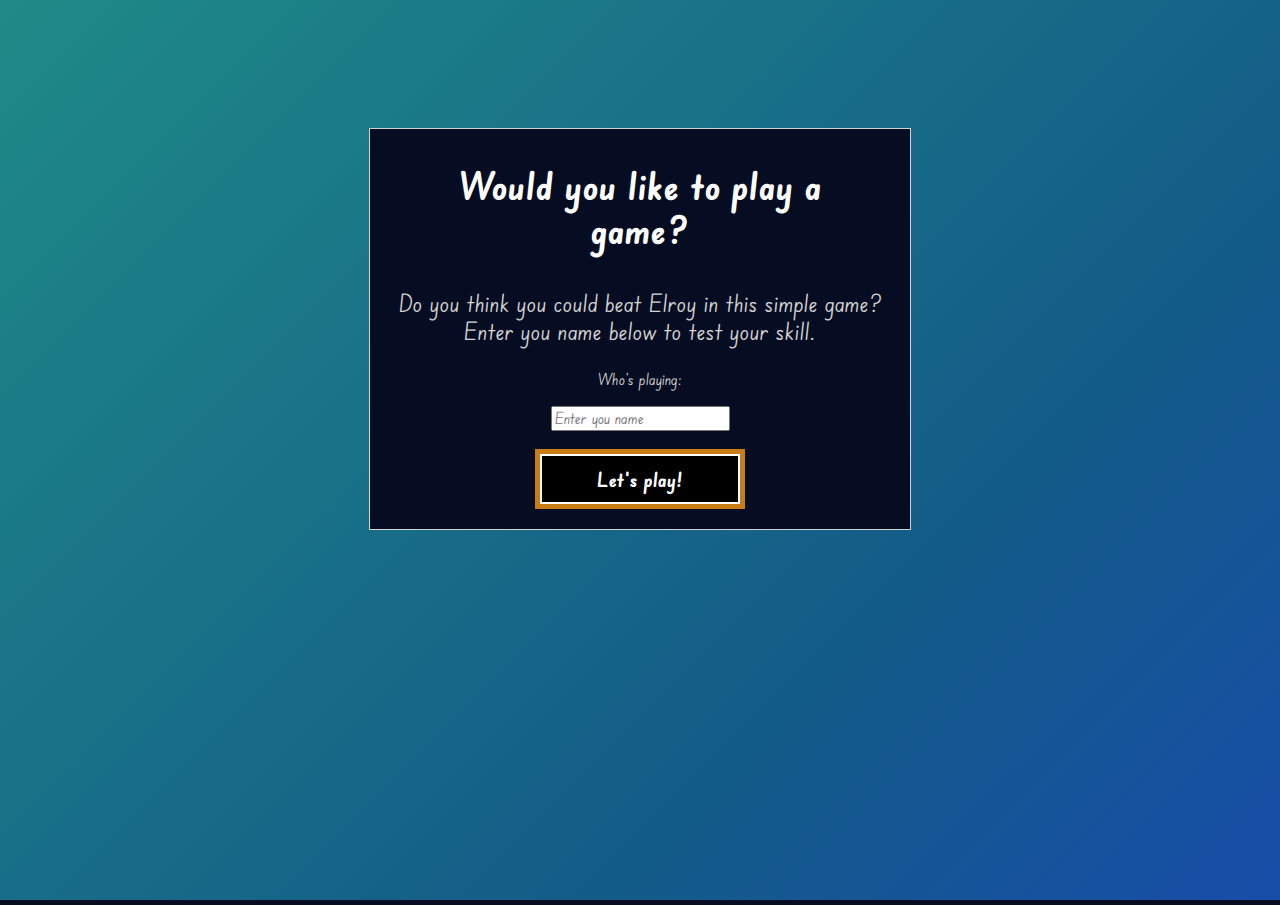
==== commit 0ffa4b07: "Finished styling, spacing and coloring. Added player first letter to upper case" ====
--- a/index.html
+++ b/index.html
@@ -27,12 +27,6 @@
 <!--
 Player = user
 Elroy = computer player
-
-rock svg = https://zerowastesonoma.gov/uploads/icons/rock.svg
-paper svg = https://cdnjs.cloudflare.com/ajax/libs/ionicons/4.0.0-6/svg/ios-paper-plane-outline.svg
-
-
-gradient builder: https://cssgradient.io/
 -->
 
 <body>
@@ -51,9 +45,7 @@
         </div>
     </header>
 
-
     <div class="game-container">
-        <!-- <h2>First to 5 points wins...</h2> -->
         <container class="game-play-container">
             <div class="play-text">Choose Your Weapon!</div>
             <div class="play-token-container">
@@ -63,22 +55,17 @@
             </div>
     </div>
     </container>
-
     </div>
     <container class="game-outcome-container">
         <div class="result-text"></div>
         <div class="result-token-container">
             <div class="player-choice-container choice-container">
                 <div class="player-choice-text">You picked <span class="players-selection-text"></span></div>
-                <!-- <div class="player-choice-icon"> -->
                 <div class="game-token player-choice-token" id="player"></div>
-                <!-- </div> -->
             </div>
             <div class="elroy-choice-container choice-container">
                 <div class="elroy-choice-text">Elroy picked <span class="elroys-selection-text"></span></div>
-                <!-- <div class="elroy-choice-icon"> -->
                 <div class="game-token elroy-choice-token" id="elroy"></div>
-                <!-- </div> -->
             </div>
         </div>
         <div class="button-container">
@@ -87,8 +74,6 @@
         </div>
     </container>
     <div class="score-box rules-box rules-box-bottom">Rules</div>
-
-
     <div class="form-background">
         <div class="form-container">
             <h2 class="form-heading">Would you like to play a game?</h2>
@@ -103,25 +88,24 @@
             </form>
         </div>
     </div>
-
     <div class="rules">
         <div class="rules-content">
             <span class="close">&times;</span>
-            <h3>Rock Paper Scissors Rules</h3>
-            <p>To beat against Elroy, you will need to earn five points before he manages to. The outcome of each round
+            <h3 class="rules-title">Rock Paper Scissors Rules</h3>
+            <p class="rules-text">To beat Elroy, you will need to earn five points before he manages to. The outcome of
+                each round
                 is determines by 3 simple rules:
-            <ul>
+            </p>
+            <ul class="rules-list">
                 <li>Rock wins against Scissors</li>
                 <li>Scissors wins against Paper</li>
                 <li>Paper wins against Rock</li>
             </ul>
-            Good luck and have fun!
+            <p class="rules-text rules-luck">
+                Good luck and have fun!
             </p>
         </div>
     </div>
-
-
-
     <footer>
         <div class="copyright"> &#169 <span>
                 <img class="logo" src="images/DW-Logo.png" alt="DW-Logo">
--- a/styles.css
+++ b/styles.css
@@ -1,10 +1,3 @@
-/* font-family: 'Caveat', cursive;
-font-family: 'Dancing Script', cursive;
-font-family: 'Edu SA Beginner', cursive;
-font-family: 'Exo 2', sans-serif;
-font-family: 'Sansita Swashed', cursive; */
-
-
 body {
     width: auto;
     min-height: 100vh;
@@ -15,12 +8,14 @@
     font-family: 'Edu SA Beginner', cursive;
 }
 
+
 .title {
     text-align: center;
     margin: 5px;
     color: white;
     margin-bottom: 0;
 }
+
 
 h1 {
     font-family: "pacifico";
@@ -29,8 +24,9 @@
     letter-spacing: 5px;
 }
 
+
 h2 {
-    color: lightgrey;
+    color: white;
 }
 
 
@@ -54,7 +50,6 @@
     align-items: stretch;
     justify-content: space-between;
     margin-top: 25px;
-
 }
 
 
@@ -69,26 +64,51 @@
     font-size: 22px;
 }
 
+
 .player-score-box,
 .elroy-score-box {
     flex-grow: 2;
 }
 
+
 .score-box {
-    border: 1px solid lightgrey;
-}
+    border: 1px solid white;
+}
+
 
 .player-score-box {
     margin-left: 20px;
 }
 
+
 .elroy-score-box {
     margin-right: 20px;
 }
 
+
 .rules-box {
     display: none;
 }
+
+
+.rules-title {
+    font-size: 32px;
+    text-align: center;
+    margin: 15px 0;
+}
+
+
+.rules-text,
+.rules-list {
+    font-size: 22px;
+}
+
+
+.rules-luck {
+    text-align: center;
+    margin: 10px 0;
+}
+
 
 .game-container {
     margin-top: 10px;
@@ -98,20 +118,24 @@
     align-items: center;
 }
 
+
 h2 {
     font-size: 38px;
     margin: 15px;
 }
 
+
 .game-play-container {
-    border: 2px solid lightgrey;
+    border: 2px solid white;
     padding: 10px;
     position: relative;
     display: flex;
     flex-direction: column;
     justify-content: center;
     align-content: center;
-    padding: 25px;
+    padding-top: 25px;
+    padding-left: 25px;
+    padding-right: 25px;
 }
 
 
@@ -126,8 +150,6 @@
 }
 
 
-
-
 .choice-container {
     display: flex;
     height: 150px;
@@ -136,6 +158,7 @@
     justify-content: space-between;
 }
 
+
 .result-container {
     display: flex;
     height: 210px;
@@ -143,6 +166,7 @@
     align-items: center;
     justify-content: space-between;
 }
+
 
 .game-token {
     height: 75px;
@@ -158,8 +182,9 @@
     align-items: center;
 }
 
-.game-play-token-paper {
-    margin: 20px;
+
+.game-play-container .game-token {
+    margin: 15px 0;
 }
 
 
@@ -172,6 +197,7 @@
     padding: 5px;
 }
 
+
 .rock-token {
     border: solid 10px #5671f5;
     background-color: #fff;
@@ -179,6 +205,7 @@
     box-shadow: inset 0 2px 0 2px rgb(181, 180, 185), 0 3px 0 2px rgb(22, 5, 148);
 }
 
+
 .paper-token {
     border: solid 10px #ab56f5;
     background-color: #fff;
@@ -186,16 +213,18 @@
     box-shadow: inset 0 2px 0 2px rgb(181, 180, 185), 0 3px 0 2px rgb(103, 5, 148);
 }
 
+
 .scissors-token {
     border: solid 10px #4ff6b3;
     background-color: #fff;
     background-image: url("images/scissors.png");
     box-shadow: inset 0 2px 0 2px rgb(181, 180, 185), 0 3px 0 2px rgb(5, 148, 122);
+
 }
 
 
 .game-outcome-container {
-    border: 2px solid lightgrey;
+    border: 2px solid white;
     padding: 10px;
     margin: 50px 5px;
     display: none;
@@ -232,6 +261,7 @@
     filter: blur(40px);
 }
 
+
 .game-outcome-container::before,
 .game-outcome-container::after {
     background: linear-gradient(235deg, #ff00f2, #d42323, #07d400);
@@ -254,14 +284,16 @@
     font-size: 32px;
     text-align: center;
     font-weight: 800;
-    color: lightgrey;
-}
+    color: white;
+}
+
 
 .player-choice-text,
 .elroy-choice-text {
-    color: lightgrey;
+    color: white;
     font-size: 20px;
 }
+
 
 .rules-box-bottom {
     display: block;
@@ -271,15 +303,17 @@
     margin-right: auto;
 }
 
+
 .rules-box-bottom,
 .rules-box-top {
     cursor: pointer;
 }
 
+
 footer {
     height: 15px;
-    border-top: 1px solid lightgrey;
-    color: lightgrey;
+    border-top: 1px solid white;
+    color: white;
     text-align: center;
     position: absolute;
     bottom: 0;
@@ -289,9 +323,11 @@
 
 }
 
+
 .logo {
     height: 10px;
 }
+
 
 .rules,
 .form-background {
@@ -307,6 +343,7 @@
     background-color: rgba(0, 0, 0, 0.7);
 }
 
+
 .form-background {
     display: block;
     background: rgb(31, 138, 135);
@@ -316,9 +353,11 @@
             rgba(20, 47, 186, 0.667) 100%);
 }
 
+
 .rules-show {
     display: block;
 }
+
 
 .rules-content,
 .form-container {
@@ -330,6 +369,7 @@
     max-width: 500px;
 }
 
+
 .form-container {
     display: flex;
     flex-direction: column;
@@ -337,19 +377,23 @@
     text-align: center;
 }
 
+
 .name-form {
     display: flex;
     flex-direction: column;
     align-items: center;
 }
+
 
 .form-heading {
     font-size: 38px;
 }
 
+
 .intro-text {
     font-size: 24px;
 }
+
 
 .name-error {
     display: none;
@@ -367,6 +411,7 @@
     text-align: center;
 }
 
+
 .close:hover,
 .close:focus {
     color: #060c21;
@@ -375,12 +420,12 @@
     cursor: pointer;
 }
 
+
 .change-player-name-button {
     display: none;
 }
 
 
-
 .button-container {
     display: flex;
     flex-direction: column;
@@ -390,7 +435,6 @@
     margin-top: 15px;
     padding: 5px;
 }
-
 
 
 .result-button {
@@ -402,6 +446,7 @@
     user-select: none;
     -webkit-tap-highlight-color: transparent;
 }
+
 
 .button {
     width: 200px;
@@ -412,7 +457,7 @@
     margin: 10px 0;
     color: white;
     background: black;
-    border: 2px solid lightgrey;
+    border: 2px solid white;
     box-shadow: 5px 5px 0 rgb(201, 123, 20),
         -5px -5px 0 rgb(201, 123, 20),
         -5px 5px 0 rgb(201, 123, 20),
@@ -420,15 +465,16 @@
     transition: 500ms ease-in-out;
 }
 
+
 .button:hover {
     border: 2px solid rgb(201, 123, 20);
     box-shadow: 20px 5px 0 rgb(201, 123, 20), -20px -5px 0 rgb(201, 123, 20);
 }
 
+
 .button:focus {
     outline: none;
 }
-
 
 
 @media (max-width: 400px) {
@@ -445,14 +491,14 @@
     }
 }
 
+
 @media (max-width: 560px) {
 
     .intro-text {
         font-size: 20px;
     }
-
-
-}
+}
+
 
 @media (min-width: 576px) {
 
@@ -465,6 +511,7 @@
         padding: 5px;
     }
 
+
     .button {
         width: 200px;
         height: 50px;
@@ -474,10 +521,10 @@
         margin: 5px 35px;
     }
 
+
     h1 {
         font-size: 50px;
     }
-
 }
 
 
@@ -487,31 +534,38 @@
         margin: 10% auto;
     }
 
+
     h1 {
         font-size: 70px;
     }
 
+
     h2 {
         font-size: 72px;
     }
 
+
     .rules-box {
         display: block;
     }
 
+
     .score-container {
         margin-top: 35px;
     }
+
 
     .game-play-container {
         border: 0;
         padding: 0;
     }
 
+
     .play-text {
         text-align: center;
         margin: 20px 0;
     }
+
 
     .play-token-container {
         position: relative;
@@ -525,42 +579,49 @@
         padding: 5px;
     }
 
+
     .game-play-token {
         position: absolute;
         width: 100px;
         height: 100px;
     }
 
+
     .game-play-token-rock {
-        top: 1px;
+        top: 8px;
         left: 50%;
         transform: translateX(-60px);
     }
 
+
     .game-play-token-paper {
-        left: 20px;
-        bottom: 10px;
-    }
+        left: 50px;
+        bottom: 30px;
+        margin: 0;
+    }
+
 
     .game-play-token-scissors {
-        right: 40px;
-        bottom: 25px;
-    }
+        right: 50px;
+        bottom: 30px;
+    }
+
 
     .game-outcome-container {
         max-width: 650px;
         margin: 50px auto;
     }
 
+
     .rules-box-bottom {
         display: none;
     }
+
 
     .player-choice-text,
     .elroy-choice-text {
         font-size: 24px;
     }
-
 }
 
 
